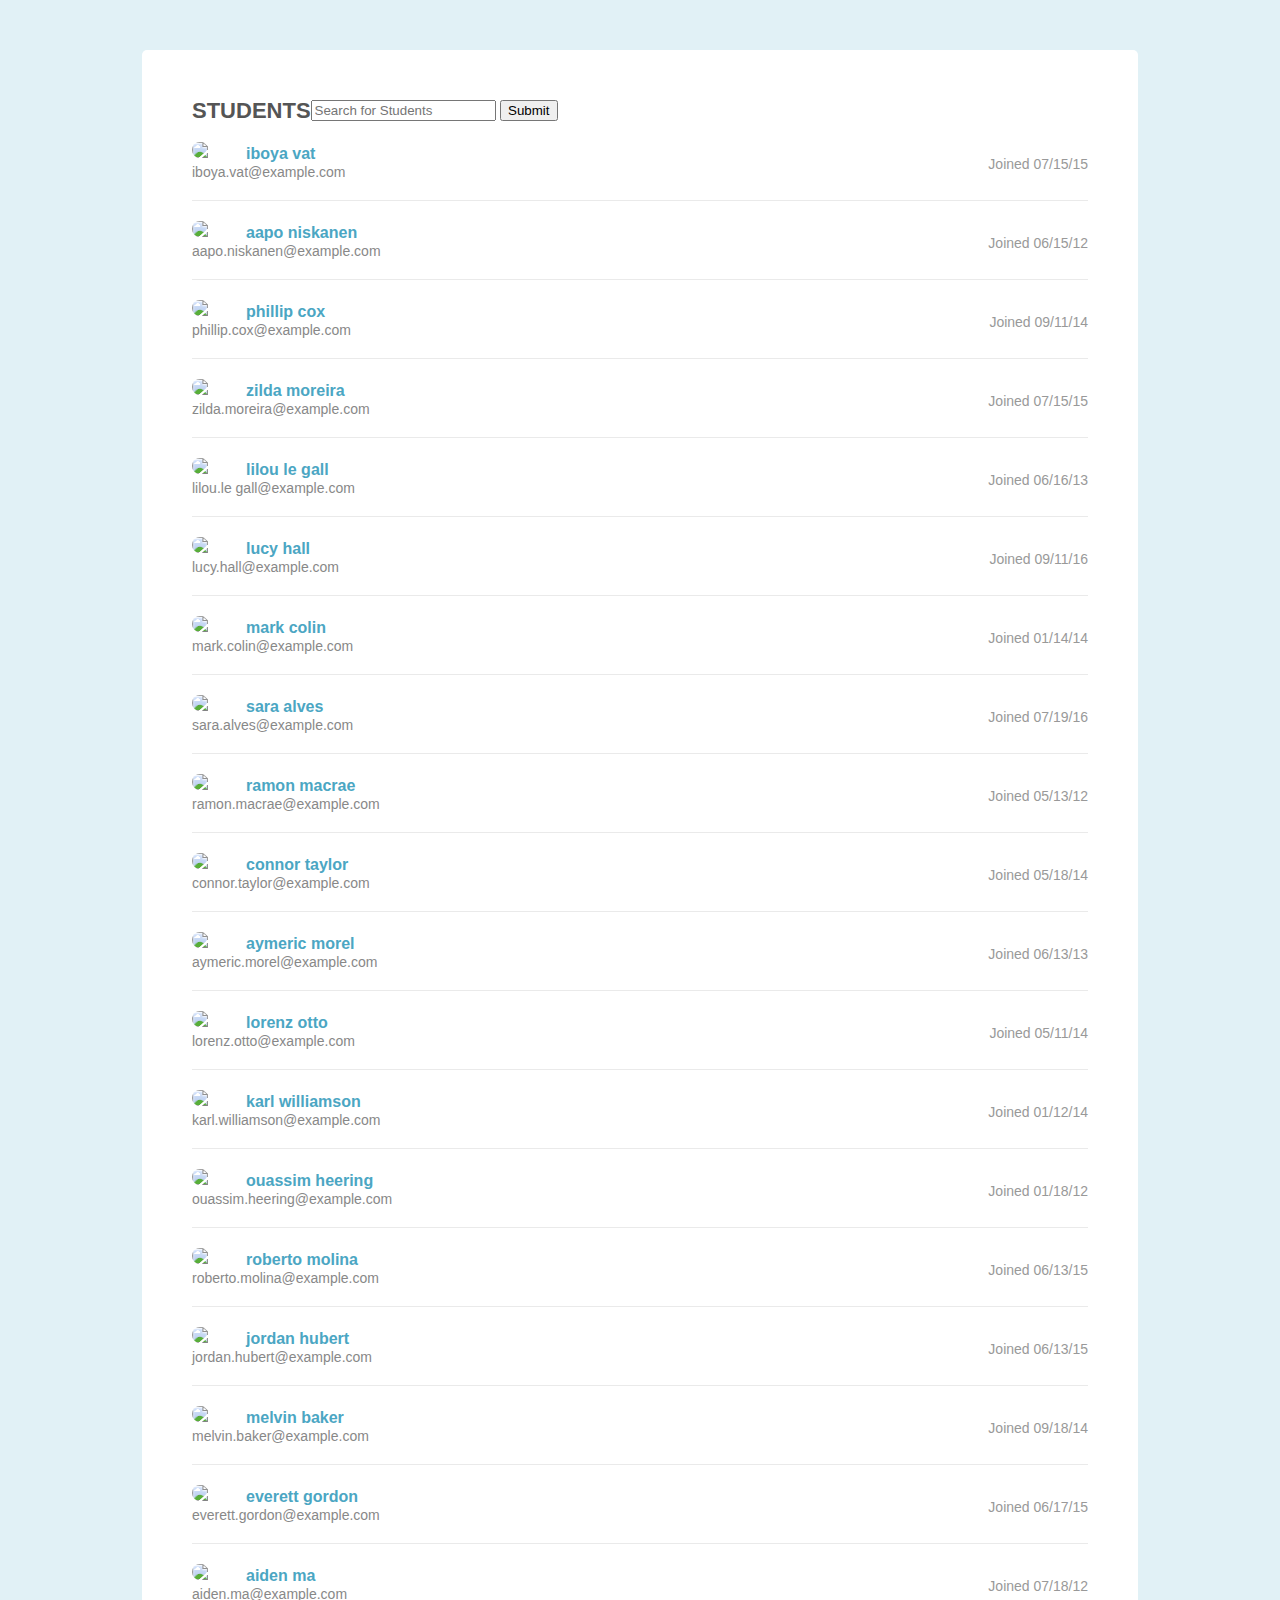
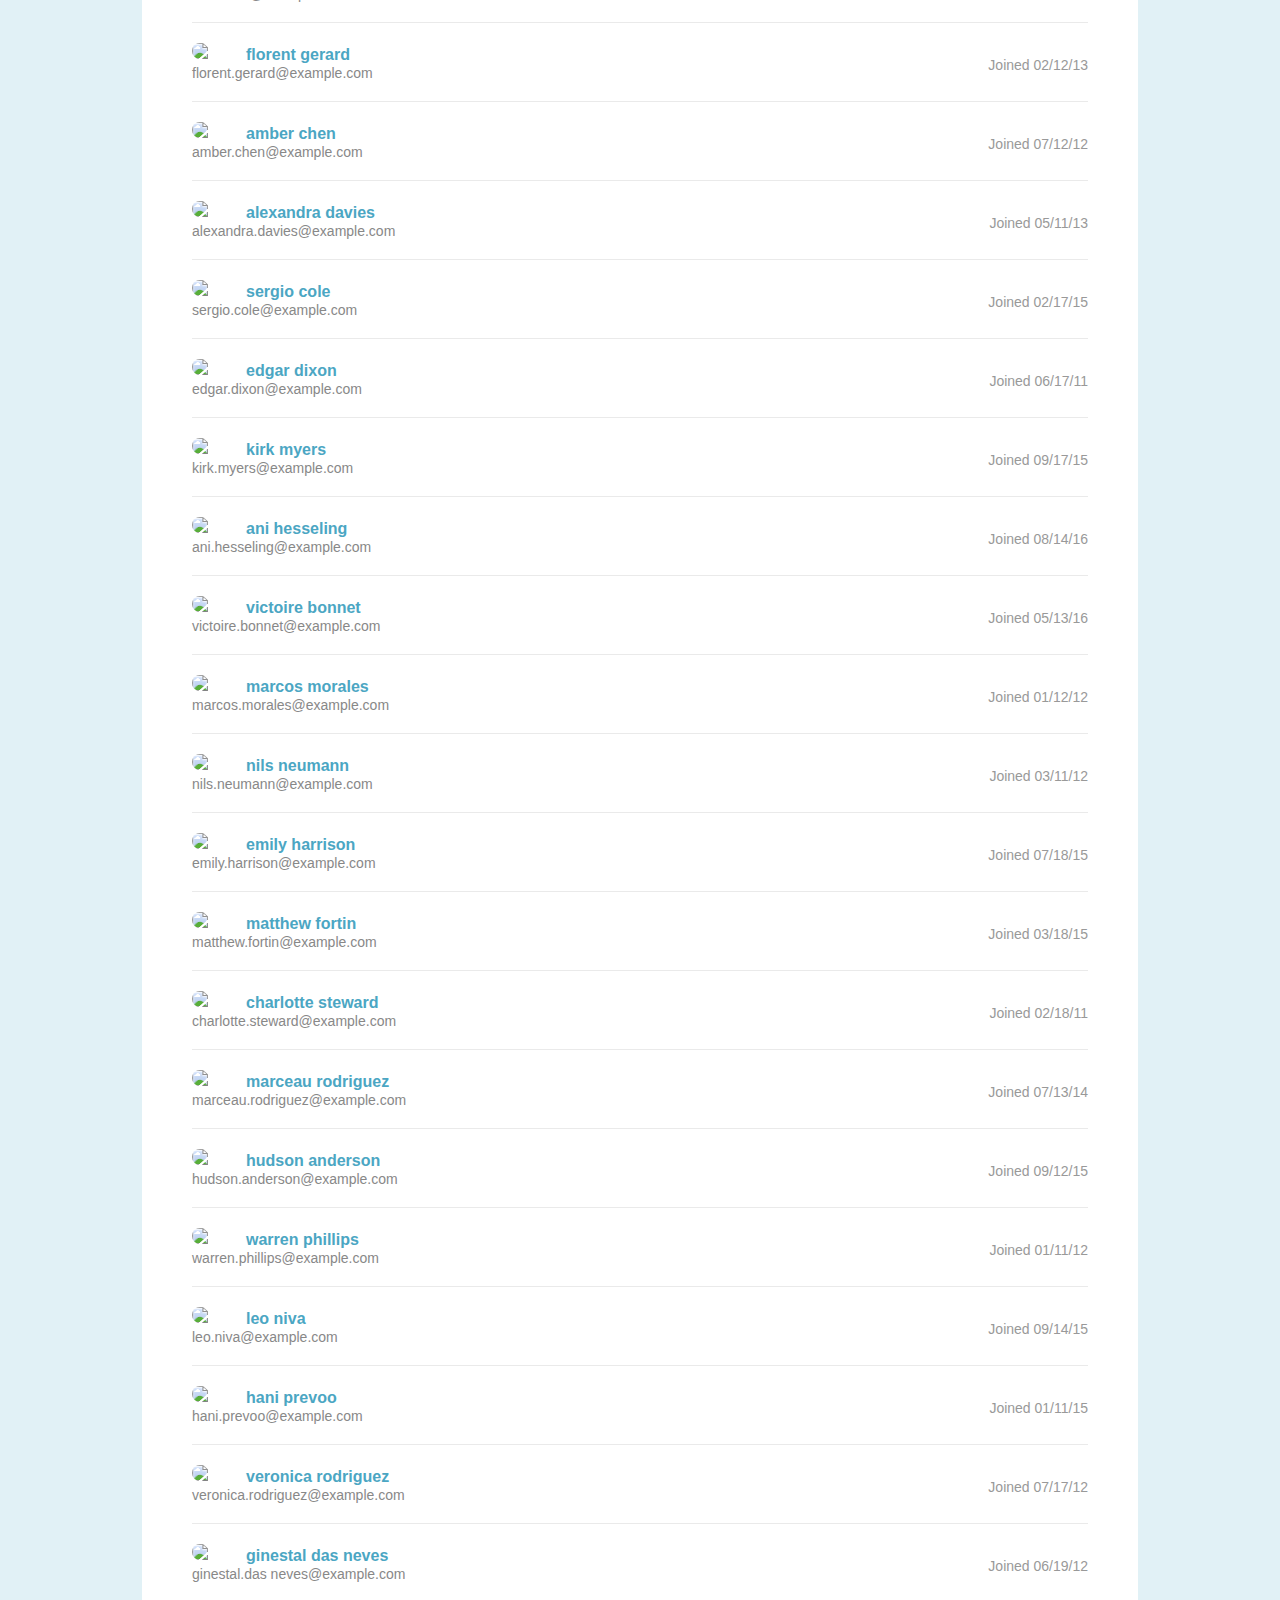
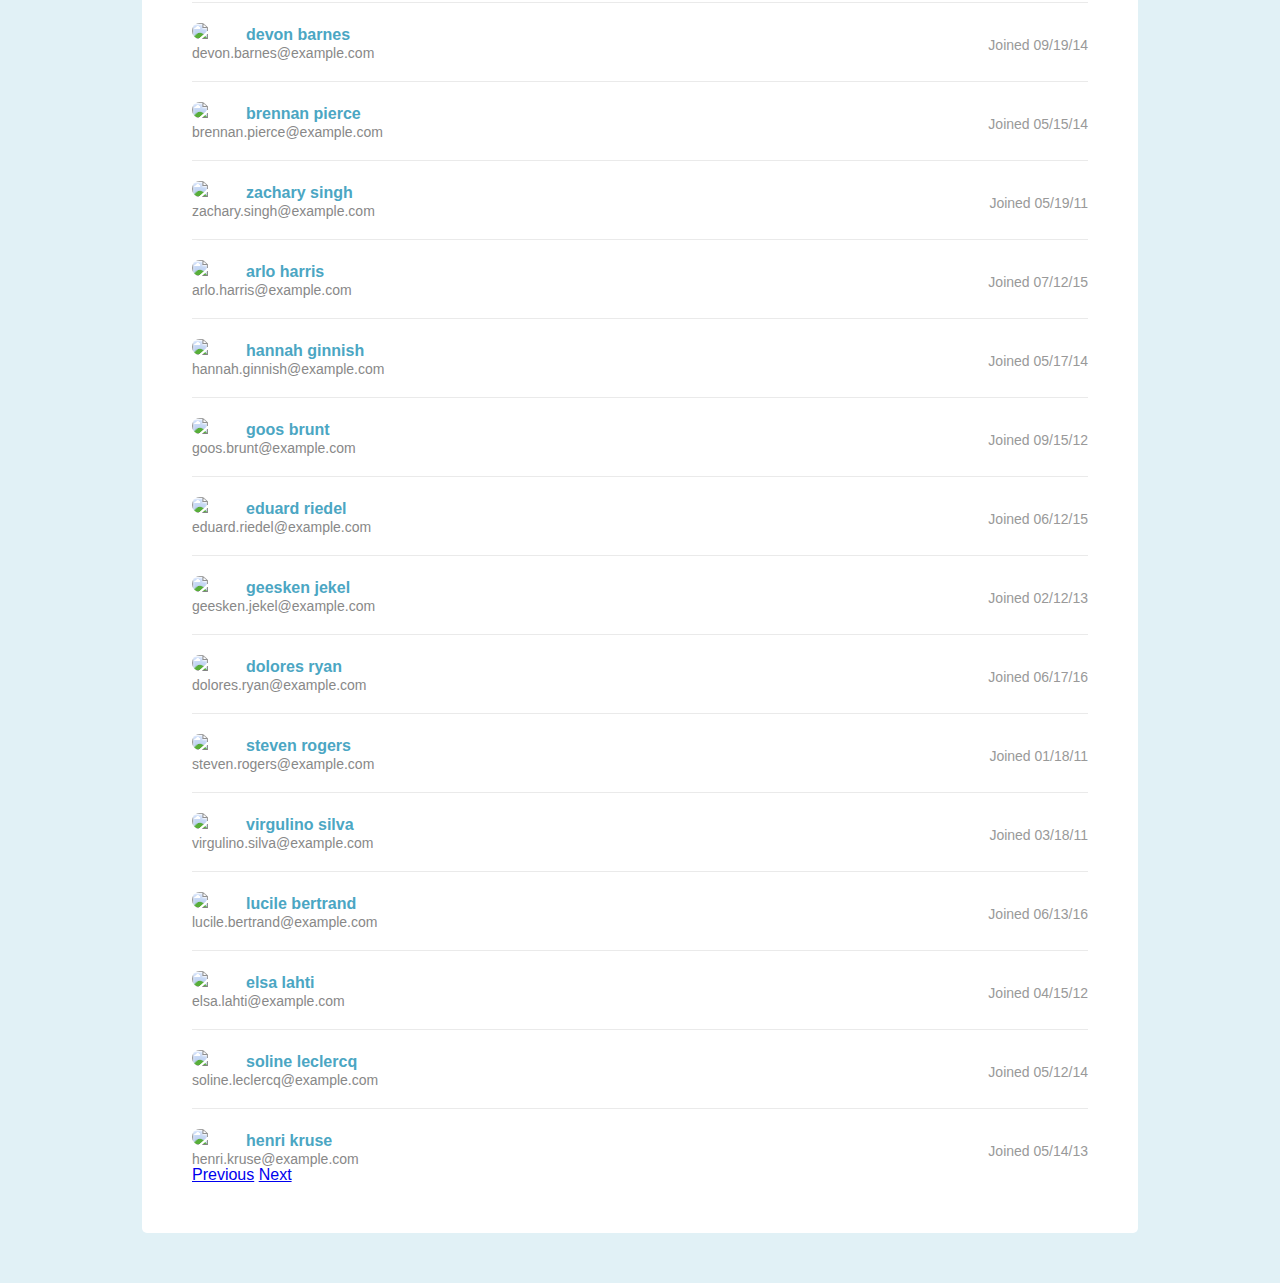
==== Project 2/index.html @ 0e34c4e6 "Add files via upload" ====
<!doctype html>
    <html lang="en">
      <head>
        <meta charset="utf-8"/>
        <meta name="viewport" content="width=device-width, initial-scale=1.0"/>
        <title>Students</title>
        <link rel="stylesheet" href="reset.css">
        <link rel="stylesheet" href="design.css">
      </head>
      <body>
        <div class="page">
          <div class="page-header cf">
            <h2>Students</h2>
            <!-- dynamically insert search form here (optional) -->
            <form id="registrar">
                <input type="text" name="name" placeholder="Search for Students">
                <button type="submit" name="submit" value="submit">Submit</button>
                </form>
    
    
          </div>
          <ul class="student-list">
            <li class="student-item cf">
                <div class="student-details">
                    <img class="avatar" src="https://randomuser.me/api/portraits/thumb/women/67.jpg">
                    <h3>iboya vat</h3>
                    <span class="email">iboya.vat@example.com</span>
                </div>
                <div class="joined-details">
                       <span class="date">Joined 07/15/15</span>
               </div>
            </li>
            <li class="student-item cf">
                <div class="student-details">
                    <img class="avatar" src="https://randomuser.me/api/portraits/thumb/men/75.jpg">
                    <h3>aapo niskanen</h3>
                    <span class="email">aapo.niskanen@example.com</span>
                </div>
                <div class="joined-details">
                       <span class="date">Joined 06/15/12</span>
               </div>
            </li>
            <li class="student-item cf">
                <div class="student-details">
                    <img class="avatar" src="https://randomuser.me/api/portraits/thumb/men/34.jpg">
                    <h3>phillip cox</h3>
                    <span class="email">phillip.cox@example.com</span>
                </div>
                <div class="joined-details">
                       <span class="date">Joined 09/11/14</span>
               </div>
            </li>
            <li class="student-item cf">
                <div class="student-details">
                    <img class="avatar" src="https://randomuser.me/api/portraits/thumb/women/38.jpg">
                    <h3>zilda moreira</h3>
                    <span class="email">zilda.moreira@example.com</span>
                </div>
                <div class="joined-details">
                       <span class="date">Joined 07/15/15</span>
               </div>
            </li>
            <li class="student-item cf">
                <div class="student-details">
                    <img class="avatar" src="https://randomuser.me/api/portraits/thumb/women/23.jpg">
                    <h3>lilou le gall</h3>
                    <span class="email">lilou.le gall@example.com</span>
                </div>
                <div class="joined-details">
                       <span class="date">Joined 06/16/13</span>
               </div>
            </li>
            <li class="student-item cf">
                <div class="student-details">
                    <img class="avatar" src="https://randomuser.me/api/portraits/thumb/women/94.jpg">
                    <h3>lucy hall</h3>
                    <span class="email">lucy.hall@example.com</span>
                </div>
                <div class="joined-details">
                       <span class="date">Joined 09/11/16</span>
               </div>
            </li>
            <li class="student-item cf">
                <div class="student-details">
                    <img class="avatar" src="https://randomuser.me/api/portraits/thumb/women/24.jpg">
                    <h3>mark colin</h3>
                    <span class="email">mark.colin@example.com</span>
                </div>
                <div class="joined-details">
                       <span class="date">Joined 01/14/14</span>
               </div>
            </li>
            <li class="student-item cf">
                <div class="student-details">
                    <img class="avatar" src="https://randomuser.me/api/portraits/thumb/women/14.jpg">
                    <h3>sara alves</h3>
                    <span class="email">sara.alves@example.com</span>
                </div>
                <div class="joined-details">
                       <span class="date">Joined 07/19/16</span>
               </div>
            </li>
            <li class="student-item cf">
                <div class="student-details">
                    <img class="avatar" src="https://randomuser.me/api/portraits/thumb/men/49.jpg">
                    <h3>ramon macrae</h3>
                    <span class="email">ramon.macrae@example.com</span>
                </div>
                <div class="joined-details">
                       <span class="date">Joined 05/13/12</span>
               </div>
            </li>
            <li class="student-item cf">
                <div class="student-details">
                    <img class="avatar" src="https://randomuser.me/api/portraits/thumb/men/15.jpg">
                    <h3>connor taylor</h3>
                    <span class="email">connor.taylor@example.com</span>
                </div>
                <div class="joined-details">
                       <span class="date">Joined 05/18/14</span>
               </div>
            </li>
            <li class="student-item cf">
                <div class="student-details">
                    <img class="avatar" src="https://randomuser.me/api/portraits/thumb/men/11.jpg">
                    <h3>aymeric morel</h3>
                    <span class="email">aymeric.morel@example.com</span>
                </div>
                <div class="joined-details">
                       <span class="date">Joined 06/13/13</span>
               </div>
            </li>
            <li class="student-item cf">
                <div class="student-details">
                    <img class="avatar" src="https://randomuser.me/api/portraits/thumb/men/49.jpg">
                    <h3>lorenz otto</h3>
                    <span class="email">lorenz.otto@example.com</span>
                </div>
                <div class="joined-details">
                       <span class="date">Joined 05/11/14</span>
               </div>
            </li>
            <li class="student-item cf">
                <div class="student-details">
                    <img class="avatar" src="https://randomuser.me/api/portraits/thumb/men/29.jpg">
                    <h3>karl williamson</h3>
                    <span class="email">karl.williamson@example.com</span>
                </div>
                <div class="joined-details">
                       <span class="date">Joined 01/12/14</span>
               </div>
            </li>
            <li class="student-item cf">
                <div class="student-details">
                    <img class="avatar" src="https://randomuser.me/api/portraits/thumb/men/34.jpg">
                    <h3>ouassim heering</h3>
                    <span class="email">ouassim.heering@example.com</span>
                </div>
                <div class="joined-details">
                       <span class="date">Joined 01/18/12</span>
               </div>
            </li>
            <li class="student-item cf">
                <div class="student-details">
                    <img class="avatar" src="https://randomuser.me/api/portraits/thumb/men/91.jpg">
                    <h3>roberto molina</h3>
                    <span class="email">roberto.molina@example.com</span>
                </div>
                <div class="joined-details">
                       <span class="date">Joined 06/13/15</span>
               </div>
            </li>
            <li class="student-item cf">
                <div class="student-details">
                    <img class="avatar" src="https://randomuser.me/api/portraits/thumb/men/28.jpg">
                    <h3>jordan hubert</h3>
                    <span class="email">jordan.hubert@example.com</span>
                </div>
                <div class="joined-details">
                       <span class="date">Joined 06/13/15</span>
               </div>
            </li>
            <li class="student-item cf">
                <div class="student-details">
                    <img class="avatar" src="https://randomuser.me/api/portraits/thumb/men/29.jpg">
                    <h3>melvin baker</h3>
                    <span class="email">melvin.baker@example.com</span>
                </div>
                <div class="joined-details">
                       <span class="date">Joined 09/18/14</span>
               </div>
            </li>
            <li class="student-item cf">
                <div class="student-details">
                    <img class="avatar" src="https://randomuser.me/api/portraits/thumb/men/26.jpg">
                    <h3>everett gordon</h3>
                    <span class="email">everett.gordon@example.com</span>
                </div>
                <div class="joined-details">
                       <span class="date">Joined 06/17/15</span>
               </div>
            </li>
            <li class="student-item cf">
                <div class="student-details">
                    <img class="avatar" src="https://randomuser.me/api/portraits/thumb/men/82.jpg">
                    <h3>aiden ma</h3>
                    <span class="email">aiden.ma@example.com</span>
                </div>
                <div class="joined-details">
                       <span class="date">Joined 07/18/12</span>
               </div>
            </li>
            <li class="student-item cf">
                <div class="student-details">
                    <img class="avatar" src="https://randomuser.me/api/portraits/thumb/men/62.jpg">
                    <h3>florent gerard</h3>
                    <span class="email">florent.gerard@example.com</span>
                </div>
                <div class="joined-details">
                       <span class="date">Joined 02/12/13</span>
               </div>
            </li>
            <li class="student-item cf">
                <div class="student-details">
                    <img class="avatar" src="https://randomuser.me/api/portraits/thumb/women/96.jpg">
                    <h3>amber chen</h3>
                    <span class="email">amber.chen@example.com</span>
                </div>
                <div class="joined-details">
                       <span class="date">Joined 07/12/12</span>
               </div>
            </li>
            <li class="student-item cf">
                <div class="student-details">
                    <img class="avatar" src="https://randomuser.me/api/portraits/thumb/women/9.jpg">
                    <h3>alexandra davies</h3>
                    <span class="email">alexandra.davies@example.com</span>
                </div>
                <div class="joined-details">
                       <span class="date">Joined 05/11/13</span>
               </div>
            </li>
            <li class="student-item cf">
                <div class="student-details">
                    <img class="avatar" src="https://randomuser.me/api/portraits/thumb/men/57.jpg">
                    <h3>sergio cole</h3>
                    <span class="email">sergio.cole@example.com</span>
                </div>
                <div class="joined-details">
                       <span class="date">Joined 02/17/15</span>
               </div>
            </li>
            <li class="student-item cf">
                <div class="student-details">
                    <img class="avatar" src="https://randomuser.me/api/portraits/thumb/men/98.jpg">
                    <h3>edgar dixon</h3>
                    <span class="email">edgar.dixon@example.com</span>
                </div>
                <div class="joined-details">
                       <span class="date">Joined 06/17/11</span>
               </div>
            </li>
            <li class="student-item cf">
                <div class="student-details">
                    <img class="avatar" src="https://randomuser.me/api/portraits/thumb/men/94.jpg">
                    <h3>kirk myers</h3>
                    <span class="email">kirk.myers@example.com</span>
                </div>
                <div class="joined-details">
                       <span class="date">Joined 09/17/15</span>
               </div>
            </li>
            <li class="student-item cf">
                <div class="student-details">
                    <img class="avatar" src="https://randomuser.me/api/portraits/thumb/women/28.jpg">
                    <h3>ani hesseling</h3>
                    <span class="email">ani.hesseling@example.com</span>
                </div>
                <div class="joined-details">
                       <span class="date">Joined 08/14/16</span>
               </div>
            </li>
            <li class="student-item cf">
                <div class="student-details">
                    <img class="avatar" src="https://randomuser.me/api/portraits/thumb/women/24.jpg">
                    <h3>victoire bonnet</h3>
                    <span class="email">victoire.bonnet@example.com</span>
                </div>
                <div class="joined-details">
                       <span class="date">Joined 05/13/16</span>
               </div>
            </li>
            <li class="student-item cf">
                <div class="student-details">
                    <img class="avatar" src="https://randomuser.me/api/portraits/thumb/men/44.jpg">
                    <h3>marcos morales</h3>
                    <span class="email">marcos.morales@example.com</span>
                </div>
                <div class="joined-details">
                       <span class="date">Joined 01/12/12</span>
               </div>
            </li>
            <li class="student-item cf">
                <div class="student-details">
                    <img class="avatar" src="https://randomuser.me/api/portraits/thumb/men/75.jpg">
                    <h3>nils neumann</h3>
                    <span class="email">nils.neumann@example.com</span>
                </div>
                <div class="joined-details">
                       <span class="date">Joined 03/11/12</span>
               </div>
            </li>
            <li class="student-item cf">
                <div class="student-details">
                    <img class="avatar" src="https://randomuser.me/api/portraits/thumb/women/86.jpg">
                    <h3>emily harrison</h3>
                    <span class="email">emily.harrison@example.com</span>
                </div>
                <div class="joined-details">
                       <span class="date">Joined 07/18/15</span>
               </div>
            </li>
            <li class="student-item cf">
                <div class="student-details">
                    <img class="avatar" src="https://randomuser.me/api/portraits/thumb/men/41.jpg">
                    <h3>matthew fortin</h3>
                    <span class="email">matthew.fortin@example.com</span>
                </div>
                <div class="joined-details">
                       <span class="date">Joined 03/18/15</span>
               </div>
            </li>
            <li class="student-item cf">
                <div class="student-details">
                    <img class="avatar" src="https://randomuser.me/api/portraits/thumb/women/32.jpg">
                    <h3>charlotte steward</h3>
                    <span class="email">charlotte.steward@example.com</span>
                </div>
                <div class="joined-details">
                       <span class="date">Joined 02/18/11</span>
               </div>
            </li>
            <li class="student-item cf">
                <div class="student-details">
                    <img class="avatar" src="https://randomuser.me/api/portraits/thumb/men/3.jpg">
                    <h3>marceau rodriguez</h3>
                    <span class="email">marceau.rodriguez@example.com</span>
                </div>
                <div class="joined-details">
                       <span class="date">Joined 07/13/14</span>
               </div>
            </li>
            <li class="student-item cf">
                <div class="student-details">
                    <img class="avatar" src="https://randomuser.me/api/portraits/thumb/men/91.jpg">
                    <h3>hudson anderson</h3>
                    <span class="email">hudson.anderson@example.com</span>
                </div>
                <div class="joined-details">
                       <span class="date">Joined 09/12/15</span>
               </div>
            </li>
            <li class="student-item cf">
                <div class="student-details">
                    <img class="avatar" src="https://randomuser.me/api/portraits/thumb/men/33.jpg">
                    <h3>warren phillips</h3>
                    <span class="email">warren.phillips@example.com</span>
                </div>
                <div class="joined-details">
                       <span class="date">Joined 01/11/12</span>
               </div>
            </li>
            <li class="student-item cf">
                <div class="student-details">
                    <img class="avatar" src="https://randomuser.me/api/portraits/thumb/men/41.jpg">
                    <h3>leo niva</h3>
                    <span class="email">leo.niva@example.com</span>
                </div>
                <div class="joined-details">
                       <span class="date">Joined 09/14/15</span>
               </div>
            </li>
            <li class="student-item cf">
                <div class="student-details">
                    <img class="avatar" src="https://randomuser.me/api/portraits/thumb/men/3.jpg">
                    <h3>hani prevoo</h3>
                    <span class="email">hani.prevoo@example.com</span>
                </div>
                <div class="joined-details">
                       <span class="date">Joined 01/11/15</span>
               </div>
            </li>
            <li class="student-item cf">
                <div class="student-details">
                    <img class="avatar" src="https://randomuser.me/api/portraits/thumb/women/79.jpg">
                    <h3>veronica rodriguez</h3>
                    <span class="email">veronica.rodriguez@example.com</span>
                </div>
                <div class="joined-details">
                       <span class="date">Joined 07/17/12</span>
               </div>
            </li>
            <li class="student-item cf">
                <div class="student-details">
                    <img class="avatar" src="https://randomuser.me/api/portraits/thumb/men/41.jpg">
                    <h3>ginestal das neves</h3>
                    <span class="email">ginestal.das neves@example.com</span>
                </div>
                <div class="joined-details">
                       <span class="date">Joined 06/19/12</span>
               </div>
            </li>
            <li class="student-item cf">
                <div class="student-details">
                    <img class="avatar" src="https://randomuser.me/api/portraits/thumb/men/63.jpg">
                    <h3>devon barnes</h3>
                    <span class="email">devon.barnes@example.com</span>
                </div>
                <div class="joined-details">
                       <span class="date">Joined 09/19/14</span>
               </div>
            </li>
            <li class="student-item cf">
                <div class="student-details">
                    <img class="avatar" src="https://randomuser.me/api/portraits/thumb/men/55.jpg">
                    <h3>brennan pierce</h3>
                    <span class="email">brennan.pierce@example.com</span>
                </div>
                <div class="joined-details">
                       <span class="date">Joined 05/15/14</span>
               </div>
            </li>
            <li class="student-item cf">
                <div class="student-details">
                    <img class="avatar" src="https://randomuser.me/api/portraits/thumb/men/35.jpg">
                    <h3>zachary singh</h3>
                    <span class="email">zachary.singh@example.com</span>
                </div>
                <div class="joined-details">
                       <span class="date">Joined 05/19/11</span>
               </div>
            </li>
            <li class="student-item cf">
                <div class="student-details">
                    <img class="avatar" src="https://randomuser.me/api/portraits/thumb/men/35.jpg">
                    <h3>arlo harris</h3>
                    <span class="email">arlo.harris@example.com</span>
                </div>
                <div class="joined-details">
                       <span class="date">Joined 07/12/15</span>
               </div>
            </li>
            <li class="student-item cf">
                <div class="student-details">
                    <img class="avatar" src="https://randomuser.me/api/portraits/thumb/women/60.jpg">
                    <h3>hannah ginnish</h3>
                    <span class="email">hannah.ginnish@example.com</span>
                </div>
                <div class="joined-details">
                       <span class="date">Joined 05/17/14</span>
               </div>
            </li>
            <li class="student-item cf">
                <div class="student-details">
                    <img class="avatar" src="https://randomuser.me/api/portraits/thumb/men/95.jpg">
                    <h3>goos brunt</h3>
                    <span class="email">goos.brunt@example.com</span>
                </div>
                <div class="joined-details">
                       <span class="date">Joined 09/15/12</span>
               </div>
            </li>
            <li class="student-item cf">
                <div class="student-details">
                    <img class="avatar" src="https://randomuser.me/api/portraits/thumb/men/91.jpg">
                    <h3>eduard riedel</h3>
                    <span class="email">eduard.riedel@example.com</span>
                </div>
                <div class="joined-details">
                       <span class="date">Joined 06/12/15</span>
               </div>
            </li>
            <li class="student-item cf">
                <div class="student-details">
                    <img class="avatar" src="https://randomuser.me/api/portraits/thumb/women/42.jpg">
                    <h3>geesken jekel</h3>
                    <span class="email">geesken.jekel@example.com</span>
                </div>
                <div class="joined-details">
                       <span class="date">Joined 02/12/13</span>
               </div>
            </li>
            <li class="student-item cf">
                <div class="student-details">
                    <img class="avatar" src="https://randomuser.me/api/portraits/thumb/women/54.jpg">
                    <h3>dolores ryan</h3>
                    <span class="email">dolores.ryan@example.com</span>
                </div>
                <div class="joined-details">
                       <span class="date">Joined 06/17/16</span>
               </div>
            </li>
            <li class="student-item cf">
                <div class="student-details">
                    <img class="avatar" src="https://randomuser.me/api/portraits/thumb/men/49.jpg">
                    <h3>steven rogers</h3>
                    <span class="email">steven.rogers@example.com</span>
                </div>
                <div class="joined-details">
                       <span class="date">Joined 01/18/11</span>
               </div>
            </li>
            <li class="student-item cf">
                <div class="student-details">
                    <img class="avatar" src="https://randomuser.me/api/portraits/thumb/men/63.jpg">
                    <h3>virgulino silva</h3>
                    <span class="email">virgulino.silva@example.com</span>
                </div>
                <div class="joined-details">
                       <span class="date">Joined 03/18/11</span>
               </div>
            </li>
            <li class="student-item cf">
                <div class="student-details">
                    <img class="avatar" src="https://randomuser.me/api/portraits/thumb/women/11.jpg">
                    <h3>lucile bertrand</h3>
                    <span class="email">lucile.bertrand@example.com</span>
                </div>
                <div class="joined-details">
                       <span class="date">Joined 06/13/16</span>
               </div>
            </li>
            <li class="student-item cf">
                <div class="student-details">
                    <img class="avatar" src="https://randomuser.me/api/portraits/thumb/women/10.jpg">
                    <h3>elsa lahti</h3>
                    <span class="email">elsa.lahti@example.com</span>
                </div>
                <div class="joined-details">
                       <span class="date">Joined 04/15/12</span>
               </div>
            </li>
            <li class="student-item cf">
                <div class="student-details">
                    <img class="avatar" src="https://randomuser.me/api/portraits/thumb/women/12.jpg">
                    <h3>soline leclercq</h3>
                    <span class="email">soline.leclercq@example.com</span>
                </div>
                <div class="joined-details">
                       <span class="date">Joined 05/12/14</span>
               </div>
            </li>
            <li class="student-item cf">
                <div class="student-details">
                    <img class="avatar" src="https://randomuser.me/api/portraits/thumb/men/89.jpg">
                    <h3>henri kruse</h3>
                    <span class="email">henri.kruse@example.com</span>
                </div>
                <div class="joined-details">
                       <span class="date">Joined 05/14/13</span>
               </div>
            </li>
          </ul>
          <!-- dynamically add pagination links here -->
           <a href="javascript:void(0)" id="prev">Previous</a>
       <span id="currentPage"></span>
       <a href="javascript:void(0)" id="next">Next</a>
    
        </div>
        <script src="script.js"></script>
      </body>
    </html>
---- Project 2/design.css ----
body {
  background-color: #e1f1f6;
  font-family: Helvetica, sans-serif;
  color: #222;
}

.page {
  margin: 50px auto;
  width: 70%;
  background-color: #fff;
  border-radius: 5px;
  padding: 50px;
}

.page-header {
  margin-bottom: 20px;
}
.page-header h2 {
  float: left;
  font-size: 22px;
  text-transform: uppercase;
  font-weight: bold;
  color: #555;
}

.page-header .student-search {
  float: right;
}

.page-header .student-search input {
  border-radius: 5px;
  border: 1px solid #eaeaea;
  padding: 8px 15px;
  font-size: 14px;
}

.page-header .student-search button {
  border-radius: 5px;
  border: 1px solid #eaeaea;
  padding: 8px 15px;
  font-size: 14px;
  background-color: #4ba6c3;
  color: #fff;
}

.student-list {
}

.student-item {
  margin: 0 0 20px 0;
  padding: 0 0 20px 0;
  border-bottom: 1px solid #eaeaea;
}

.student-details {
  width: 50%;
  float: left;
}

.student-details .avatar {
  width: 40px;
  height: auto;
  border-radius: 20px;
  float: left;
  margin-right: 14px;
}

.student-details h3 {
  margin: 4px 0 2px 0;
  font-weight: bold;
  color: #4ba6c3;
}

.student-details .email {
  color: #888;
  font-size: 14px;
}

.joined-details {
  width: 50%;
  float: left;
  text-align: right;
}

.joined-details .date {
  margin-top: 15px;
  display: block;
  font-size: 14px;
  color: #999;
}

.student-item:last-child {
  margin: 0;
  padding: 0;
  border-bottom: none;
}

.pagination {
  margin: 40px 0 0 0;
  text-align: center;
}

.pagination li {
  display: inline;
}

.pagination li a {
  border: 1px solid #eaeaea;
  border-radius: 5px;
  padding: 3px 8px;
  text-decoration: none;
  color: #4ba6c3;
}

.pagination li a.active,
.pagination li a:hover {
  background-color: #4ba6c3;
  color: #fff;
}
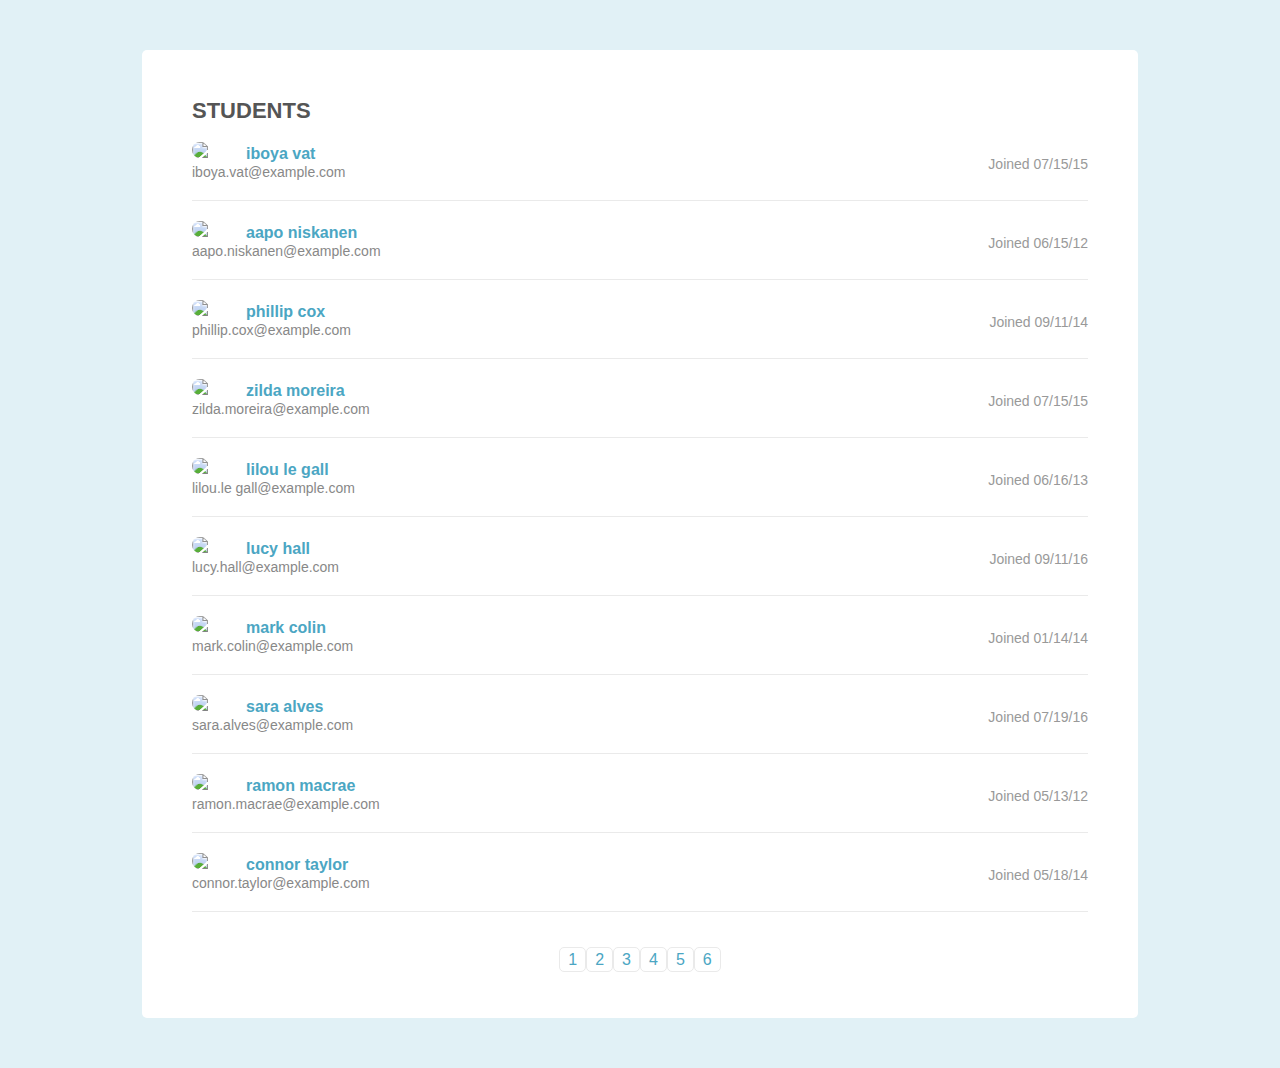
==== commit 3cb4efda: "Update index.html" ====
--- a/Project 2/index.html
+++ b/Project 2/index.html
@@ -1,4 +1,4 @@
-    <!doctype html>
+       <!doctype html>
     <html lang="en">
       <head>
         <meta charset="utf-8"/>
@@ -12,10 +12,7 @@
           <div class="page-header cf">
             <h2>Students</h2>
             <!-- dynamically insert search form here (optional) -->
-            <form id="registrar">
-                <input type="text" name="name" placeholder="Search for Students">
-                <button type="submit" name="submit" value="submit">Submit</button>
-                </form>
+        
     
     
           </div>
@@ -562,10 +559,7 @@
             </li>
           </ul>
           <!-- dynamically add pagination links here -->
-           <a href="javascript:void(0)" id="prev">Previous</a>
-       <span id="currentPage"></span>
-       <a href="javascript:void(0)" id="next">Next</a>
-    
+          
         </div>
         <script src="script.js"></script>
       </body>
